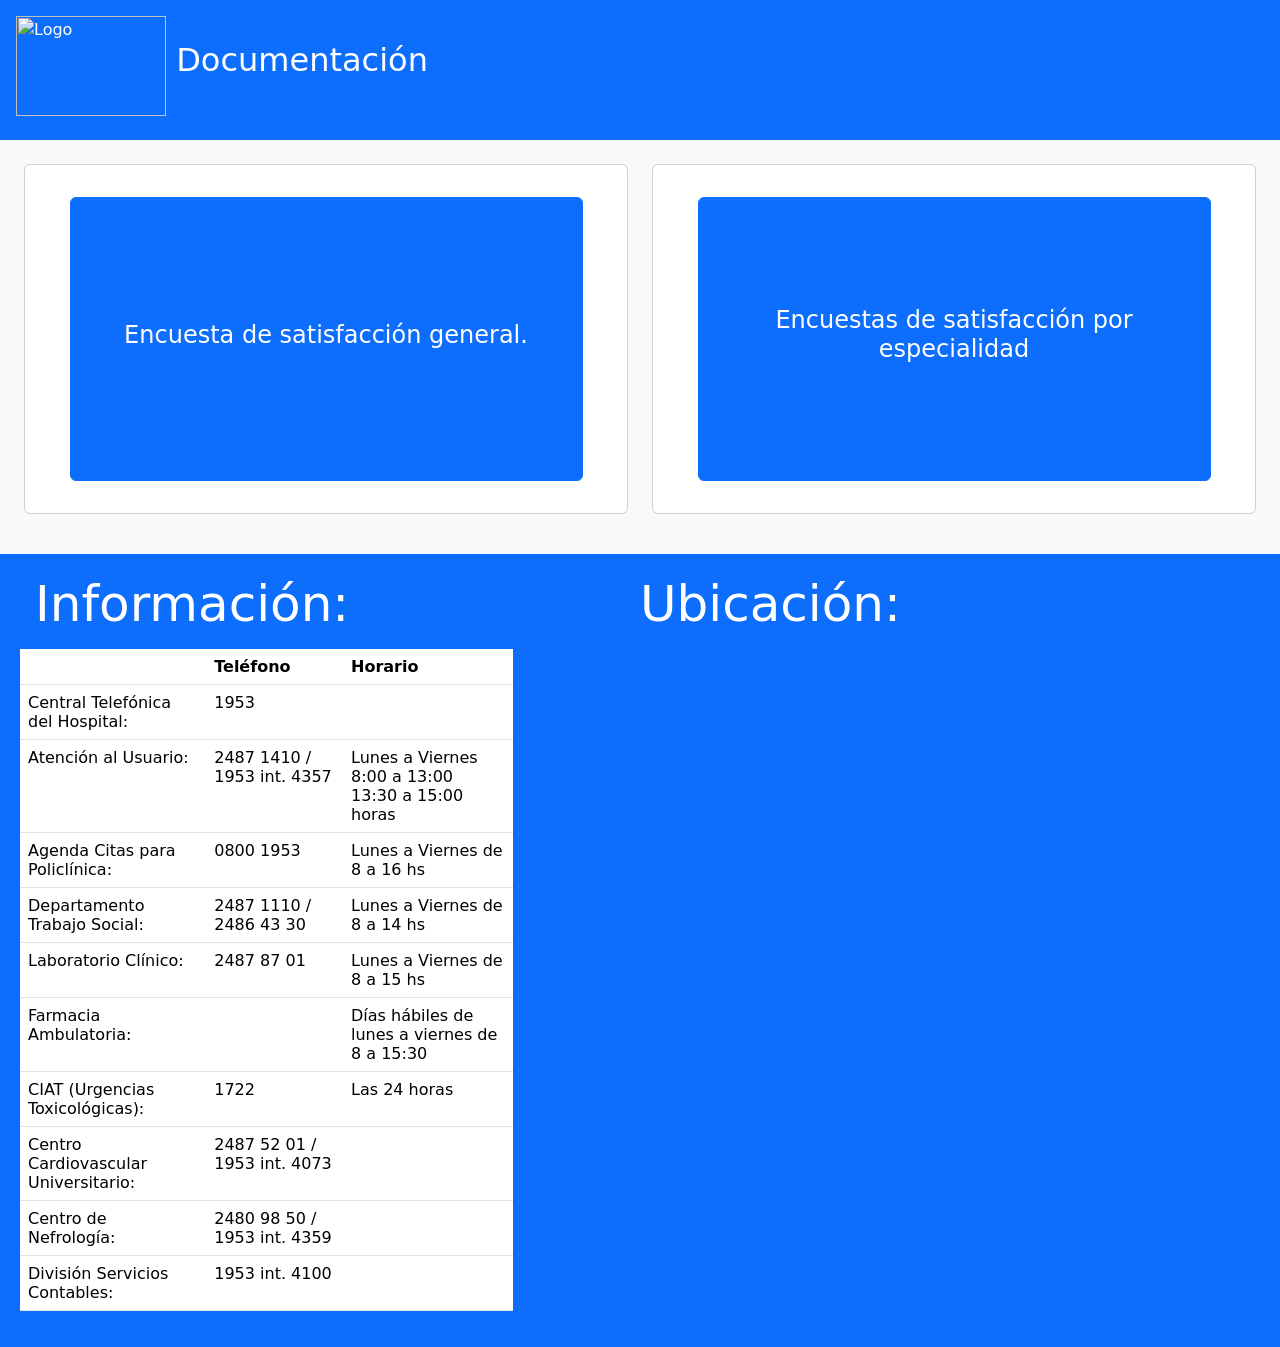
==== documentacion.html @ 832b318b "Add files via upload" ====
<html lang="en" data-bs-theme="light">

<head>
    <title>Dashboard: Documentación</title>
    <meta charset="utf-8">
    <meta name="viewport" content="width=device-width, initial-scale=1">
    <link href="https://cdn.jsdelivr.net/npm/bootstrap@5.3.8/dist/css/bootstrap.min.css" rel="stylesheet"
        integrity="sha384-sRIl4kxILFvY47J16cr9ZwB07vP4J8+LH7qKQnuqkuIAvNWLzeN8tE5YBujZqJLB" crossorigin="anonymous">
</head>

<link rel="stylesheet" href="estilos.css">

<body class="bg-light">
    <header class="row bg-primary text-white p-3 justify-content-between">
        <a class="col col-md-1 col-sm-12 navbar-brand" href="home.html">
            <img src="logo.png" alt="Logo" width="150" height="100" class="d-inline-block align-text-center"><b
                class="h2"> <b class="h2">Documentación</b>
        </a>
    </header>

    <main class="container-fluid p-4">
        <section class="row mb-3 justify-content-start g-4">

            <div class="col-md-6">
                <div class="card text-center" id="opciones">
                    <div class="card-body d-flex justify-content-center align-items-center">
                        <button class="btn btn-primary">
                            <h4>Encuesta de satisfacción general.</h4>
                        </button>
                    </div>
                </div>
            </div>

            <div class="col-md-6">
                <div class="card text-center" id="opciones">
                    <div class="card-body d-flex justify-content-center align-items-center">
                        <button class="btn btn-primary">
                            <h4>Encuestas de satisfacción por especialidad</h4>
                        </button>
                    </div>
                </div>
            </div>
        </section>

    </main>
    <footer id="contacto" class="footer">
        <div class="row justify-content-between w-100" style="display: flex; gap: 20px;">
            <div class="col col-md-5">
                <h2>Información:</h2>
                <table class="table">
                    <tr>
                        <td></td>
                        <td><b>Teléfono</b></td>
                        <td><b>Horario</b></td>
                    </tr>
                    <tr>
                        <td>Central Telefónica del Hospital:</td>
                        <td>1953</td>
                        <td></td>
                    </tr>
                    <tr>
                        <td>Atención al Usuario:</td>
                        <td>2487 1410 / 1953 int. 4357</td>
                        <td>Lunes a Viernes 8:00 a 13:00<br>13:30 a 15:00 horas</td>
                    </tr>
                    <tr>
                        <td>Agenda Citas para Policlínica:</td>
                        <td>0800 1953</td>
                        <td>Lunes a Viernes de 8 a 16 hs</td>
                    </tr>
                    <tr>
                        <td>Departamento Trabajo Social:</td>
                        <td>2487 1110 / 2486 43 30</td>
                        <td>Lunes a Viernes de 8 a 14 hs</td>
                    </tr>
                    <tr>
                        <td>Laboratorio Clínico:</td>
                        <td>2487 87 01</td>
                        <td>Lunes a Viernes de 8 a 15 hs</td>
                    </tr>
                    <tr>
                        <td>Farmacia Ambulatoria:</td>
                        <td></td>
                        <td>Días hábiles de lunes a viernes de 8 a 15:30</td>
                    </tr>
                    <tr>
                        <td>CIAT (Urgencias Toxicológicas):</td>
                        <td>1722</td>
                        <td>Las 24 horas</td>
                    </tr>
                    <tr>
                        <td>Centro Cardiovascular Universitario:</td>
                        <td>2487 52 01 / 1953 int. 4073</td>
                        <td></td>
                    </tr>
                    <tr>
                        <td>Centro de Nefrología:</td>
                        <td>2480 98 50 / 1953 int. 4359</td>
                        <td></td>
                    </tr>
                    <tr>
                        <td>División Servicios Contables:</td>
                        <td>1953 int. 4100</td>
                        <td></td>
                    </tr>
                </table>
            </div>
            <div class="col col-md-6">
                <h2 style="font-size: 50px; margin: 0 0 0;">Ubicación:</h2>
                <iframe
                    src="https://www.google.com/maps/embed?pb=!1m18!1m12!1m3!1d3272.6107473588204!2d-56.15419467424725!3d-34.89111967285261!2m3!1f0!2f0!3f0!3m2!1i1024!2i768!4f13.1!3m3!1m2!1s0x959f80fdc0c7f5e1%3A0xf32f366a7102f1bf!2sHospital%20de%20Cl%C3%ADnicas%20Dr.%20Manuel%20Quintela!5e0!3m2!1ses-419!2suy!4v1785253051578!5m2!1ses-419!2suy"
                    width="100%" height="350" style="border:0;" allowfullscreen="" loading="lazy"
                    referrerpolicy="strict-origin-when-cross-origin"></iframe>
            </div>
        </div>
    </footer>
    <script src="https://cdn.jsdelivr.net/npm/bootstrap@5.3.8/dist/js/bootstrap.bundle.min.js"
        integrity="sha384-FKyoEForCGlyvwx9Hj09JcYn3nv7wiPVlz7YYwJrWVcXK/BmnVDxM+D2scQbITxI"
        crossorigin="anonymous"></script>
</body>

</html>
---- estilos.css ----
h2 {
    font-size: 50px;
    margin: 0px 15px 15px 15px;
}
button {
    width: 90%;
    height: 90%;
    font-size: 24px;
}
#opciones {
    height: 350px;
}
iframe {
    border:0;
}
footer {
    width: 100%;
    background-color: #0d6efd;
    color: #ffffff;
    padding: 20px;
    box-sizing: border-box;
    bottom: 0;
    left: 0;
}
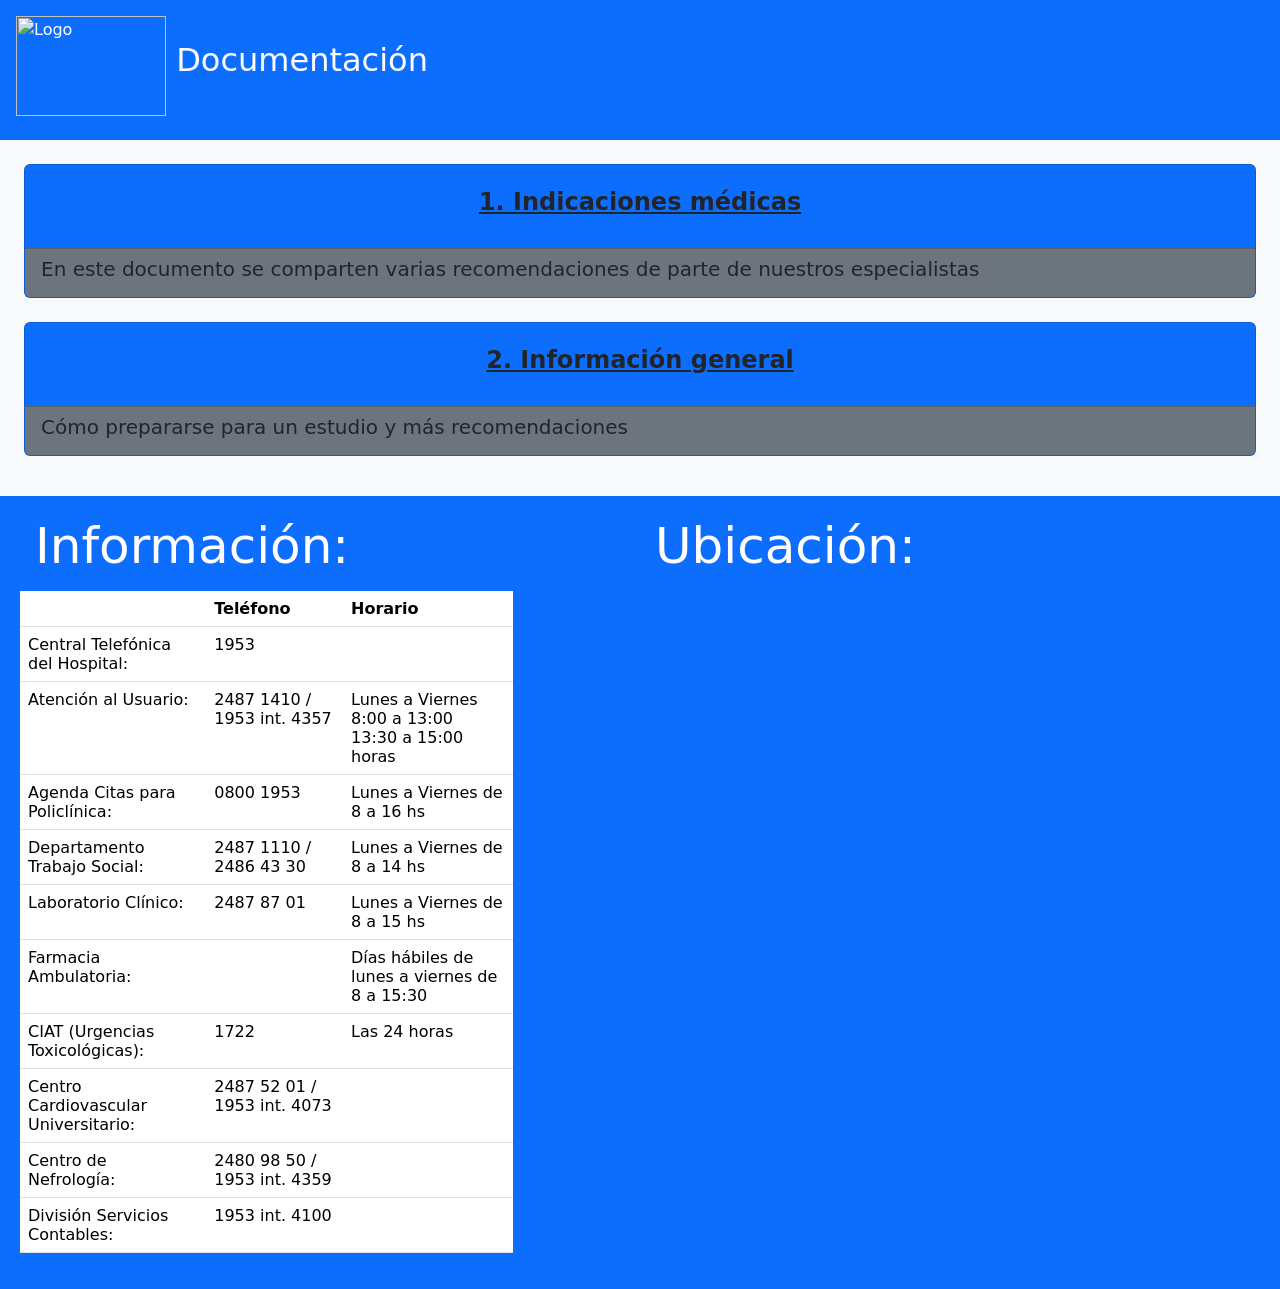
==== commit 2aab35a7: "version def Updated the layout and content of the documentation page, including new sections for med" ====
--- a/documentacion.html
+++ b/documentacion.html
@@ -19,24 +19,30 @@
     </header>
 
     <main class="container-fluid p-4">
-        <section class="row mb-3 justify-content-start g-4">
-
-            <div class="col-md-6">
-                <div class="card text-center" id="opciones">
-                    <div class="card-body d-flex justify-content-center align-items-center">
-                        <button class="btn btn-primary">
-                            <h4>Encuesta de satisfacción general.</h4>
+        <section class="row mb-3 justify-content-center g-4">
+            <div class="col-12">
+                <div class="card text-center bg-primary" id="documentos">
+                    <div class="card-body justify-content-center">
+                        <button class="btn" id="tituloDoc">
+                            <h4><b><u>1. Indicaciones médicas</u></b></h4>
                         </button>
+                    </div>
+                    <div class="card-footer d-flex justify-content-start align-items-start bg-secondary">
+                        <h5>En este documento se comparten varias recomendaciones de parte de
+                            nuestros especialistas</h5>
                     </div>
                 </div>
             </div>
 
-            <div class="col-md-6">
-                <div class="card text-center" id="opciones">
-                    <div class="card-body d-flex justify-content-center align-items-center">
-                        <button class="btn btn-primary">
-                            <h4>Encuestas de satisfacción por especialidad</h4>
+            <div class="col-12">
+                <div class="card text-center bg-primary" id="documentos">
+                    <div class="card-body justify-content-center">
+                        <button class="btn" id="tituloDoc">
+                            <h4><b><u>2. Información general</u></b></h4>
                         </button>
+                    </div>
+                    <div class="card-footer d-flex justify-content-start align-items-start bg-secondary">
+                        <h5>Cómo prepararse para un estudio y más recomendaciones</h5>
                     </div>
                 </div>
             </div>
@@ -106,7 +112,7 @@
                 </table>
             </div>
             <div class="col col-md-6">
-                <h2 style="font-size: 50px; margin: 0 0 0;">Ubicación:</h2>
+                <h2>Ubicación:</h2>
                 <iframe
                     src="https://www.google.com/maps/embed?pb=!1m18!1m12!1m3!1d3272.6107473588204!2d-56.15419467424725!3d-34.89111967285261!2m3!1f0!2f0!3f0!3m2!1i1024!2i768!4f13.1!3m3!1m2!1s0x959f80fdc0c7f5e1%3A0xf32f366a7102f1bf!2sHospital%20de%20Cl%C3%ADnicas%20Dr.%20Manuel%20Quintela!5e0!3m2!1ses-419!2suy!4v1785253051578!5m2!1ses-419!2suy"
                     width="100%" height="350" style="border:0;" allowfullscreen="" loading="lazy"
@@ -119,4 +125,5 @@
         crossorigin="anonymous"></script>
 </body>
 
-</html>+</html>
+</html>
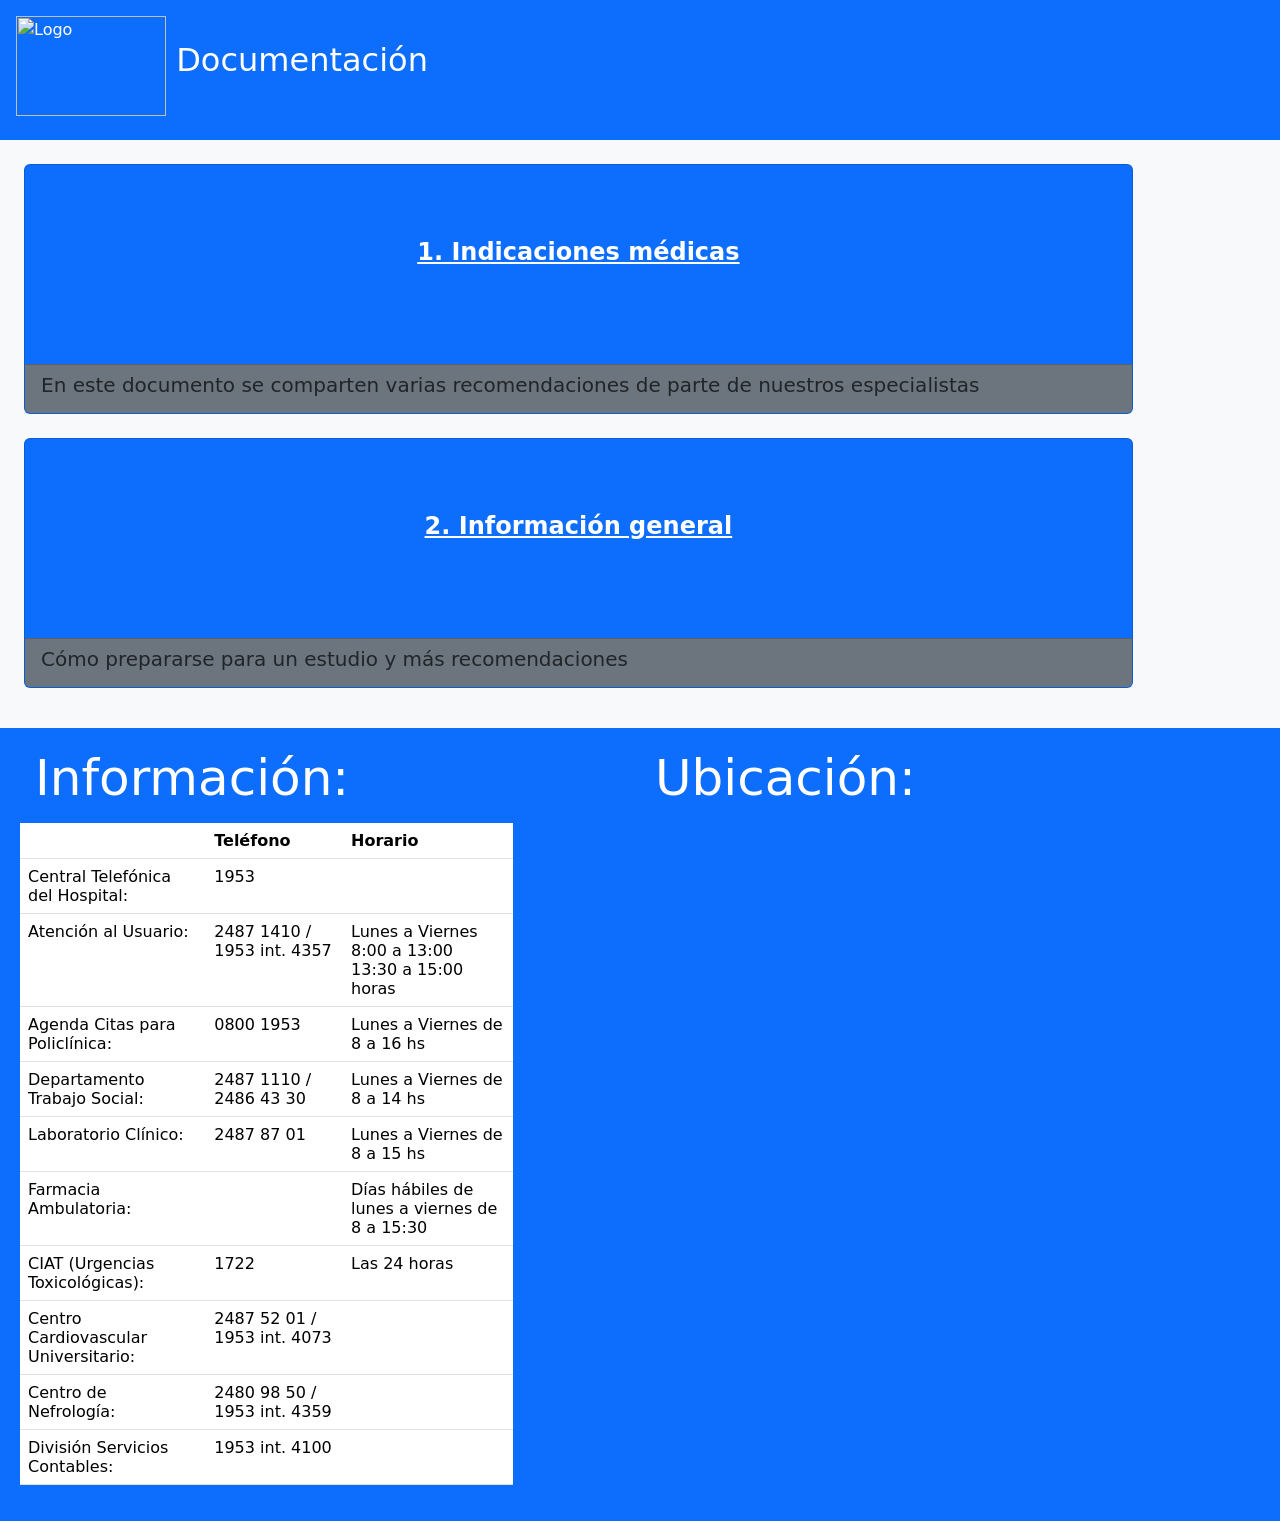
==== commit 89d791b0: "versión definitiva" ====
--- a/documentacion.html
+++ b/documentacion.html
@@ -12,7 +12,7 @@
 
 <body class="bg-light">
     <header class="row bg-primary text-white p-3 justify-content-between">
-        <a class="col col-md-1 col-sm-12 navbar-brand" href="home.html">
+        <a class="col col-md-1 col-sm-12 navbar-brand" href="index.html">
             <img src="logo.png" alt="Logo" width="150" height="100" class="d-inline-block align-text-center"><b
                 class="h2"> <b class="h2">Documentación</b>
         </a>
@@ -50,7 +50,7 @@
 
     </main>
     <footer id="contacto" class="footer">
-        <div class="row justify-content-between w-100" style="display: flex; gap: 20px;">
+        <div class="row justify-content-between w-100">
             <div class="col col-md-5">
                 <h2>Información:</h2>
                 <table class="table">
@@ -124,6 +124,5 @@
         integrity="sha384-FKyoEForCGlyvwx9Hj09JcYn3nv7wiPVlz7YYwJrWVcXK/BmnVDxM+D2scQbITxI"
         crossorigin="anonymous"></script>
 </body>
-
 </html>
 </html>
--- a/estilos.css
+++ b/estilos.css
@@ -7,12 +7,6 @@
     height: 90%;
     font-size: 24px;
 }
-#opciones {
-    height: 350px;
-}
-iframe {
-    border:0;
-}
 footer {
     width: 100%;
     background-color: #0d6efd;
@@ -21,4 +15,17 @@
     box-sizing: border-box;
     bottom: 0;
     left: 0;
-}+}
+iframe {
+    border:0;
+}
+#opciones {
+    height: 350px;
+}
+#documentos {
+    height: 250px;
+    width: 90%;
+}
+#tituloDoc {
+    color: white;
+}
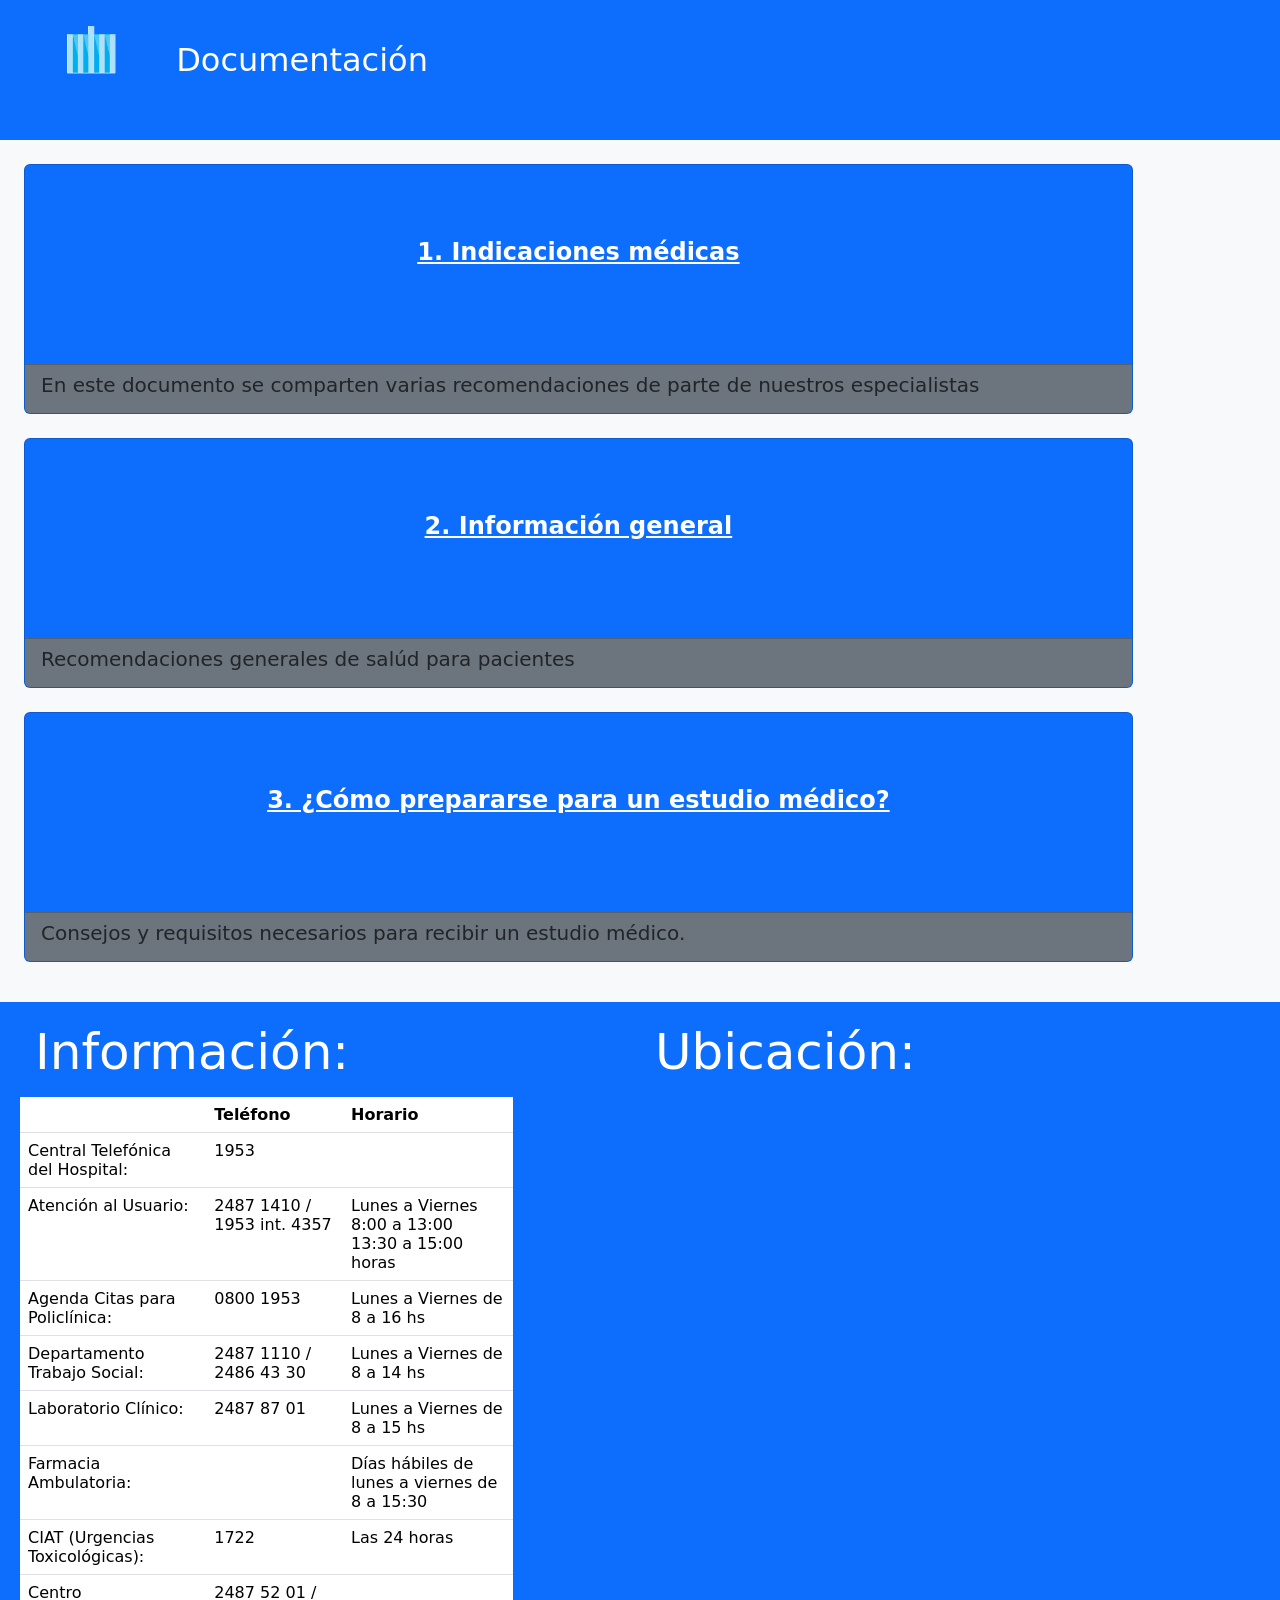
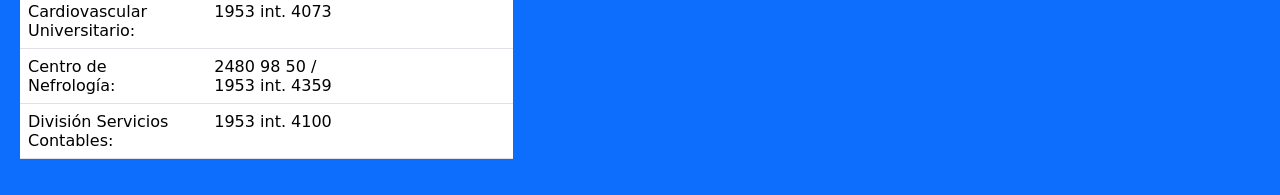
==== commit 268b1411: "versión definitiva Updated documentacion.html to include links for downloading medical documents and" ====
--- a/documentacion.html
+++ b/documentacion.html
@@ -23,7 +23,7 @@
             <div class="col-12">
                 <div class="card text-center bg-primary" id="documentos">
                     <div class="card-body justify-content-center">
-                        <button class="btn" id="tituloDoc">
+                        <button class="btn" id="tituloDoc" onclick="location.href='Indicaciones medicas.docx'">
                             <h4><b><u>1. Indicaciones médicas</u></b></h4>
                         </button>
                     </div>
@@ -37,12 +37,24 @@
             <div class="col-12">
                 <div class="card text-center bg-primary" id="documentos">
                     <div class="card-body justify-content-center">
-                        <button class="btn" id="tituloDoc">
+                        <button class="btn" id="tituloDoc" onclick="location.href='Recomendaciones para pacientes.docx'">
                             <h4><b><u>2. Información general</u></b></h4>
                         </button>
                     </div>
                     <div class="card-footer d-flex justify-content-start align-items-start bg-secondary">
-                        <h5>Cómo prepararse para un estudio y más recomendaciones</h5>
+                        <h5>Recomendaciones generales de salúd para pacientes</h5>
+                    </div>
+                </div>
+            </div>
+            <div class="col-12">
+                <div class="card text-center bg-primary" id="documentos">
+                    <div class="card-body justify-content-center">
+                        <button class="btn" id="tituloDoc" onclick="location.href='¿Como prepararse para un estudio_.docx'">
+                            <h4><b><u>3. ¿Cómo prepararse para un estudio médico?</u></b></h4>
+                        </button>
+                    </div>
+                    <div class="card-footer d-flex justify-content-start align-items-start bg-secondary">
+                        <h5>Consejos y requisitos necesarios para recibir un estudio médico.</h5>
                     </div>
                 </div>
             </div>
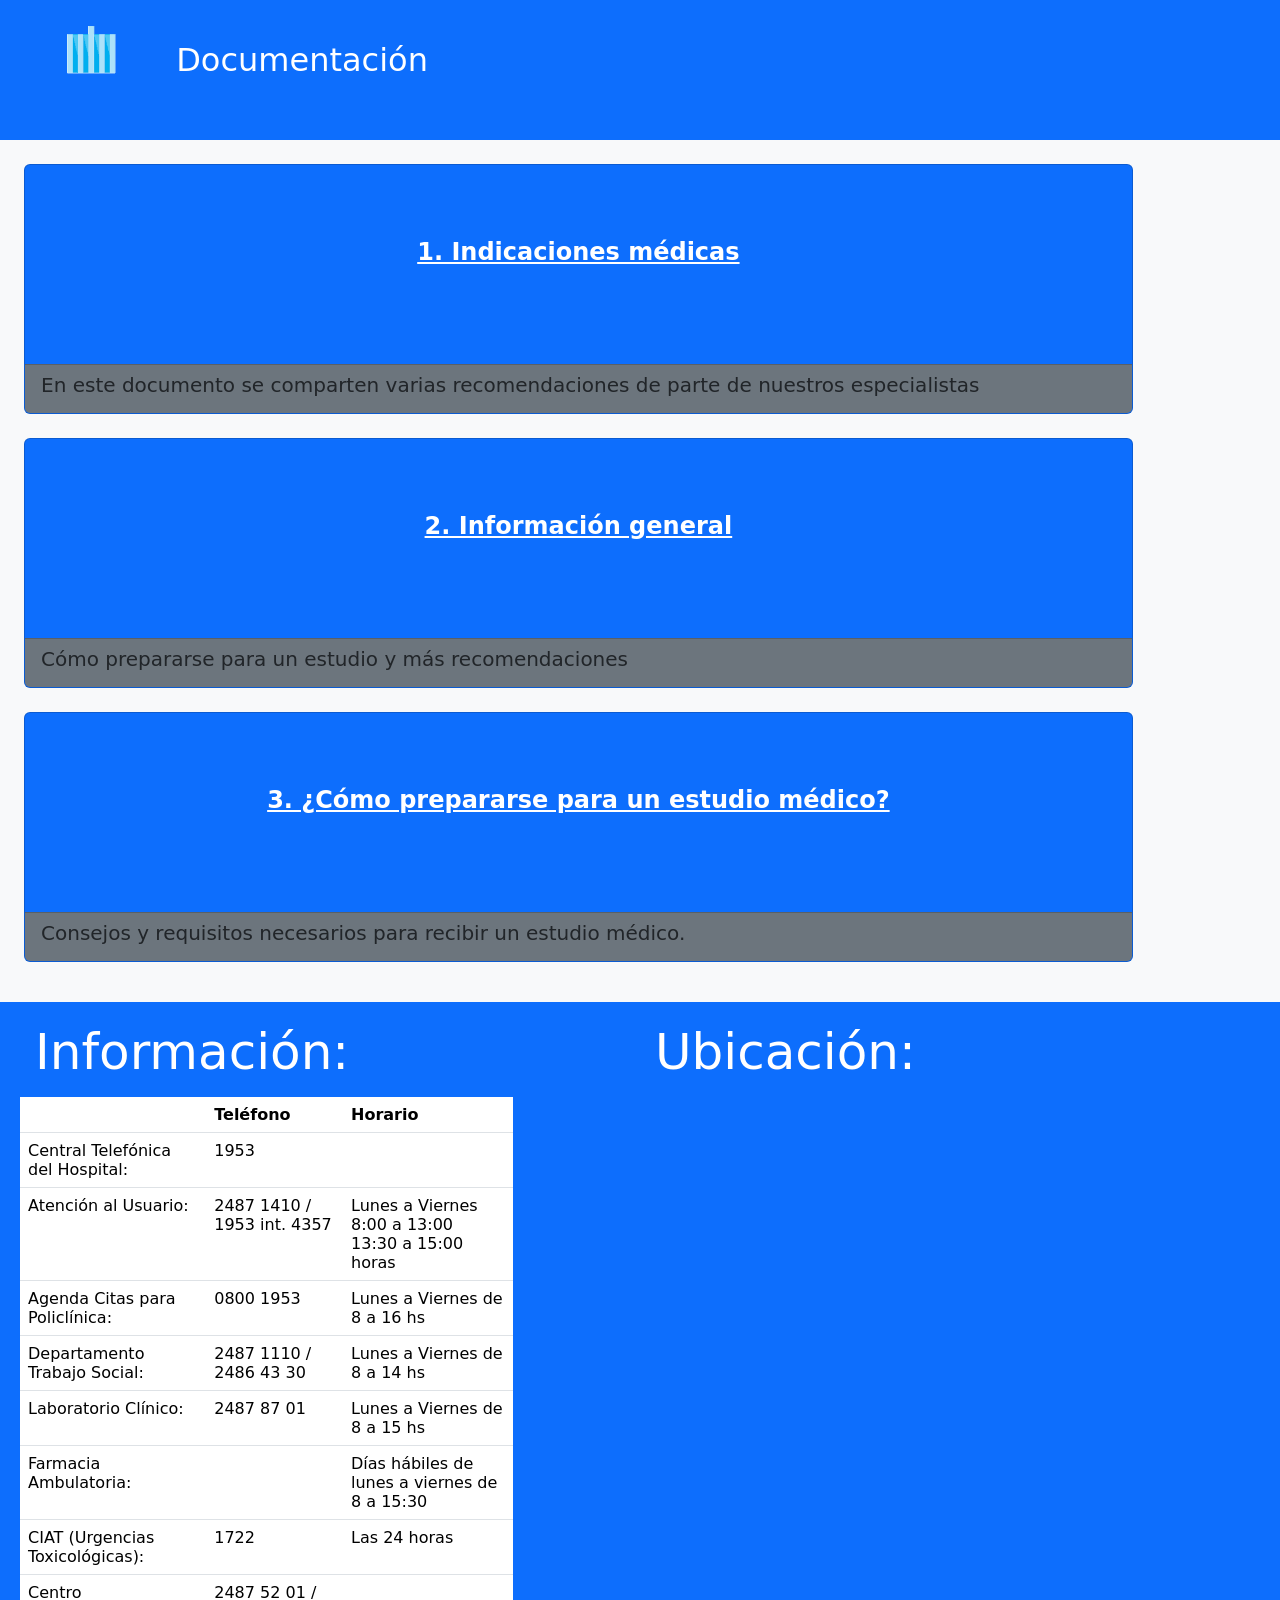
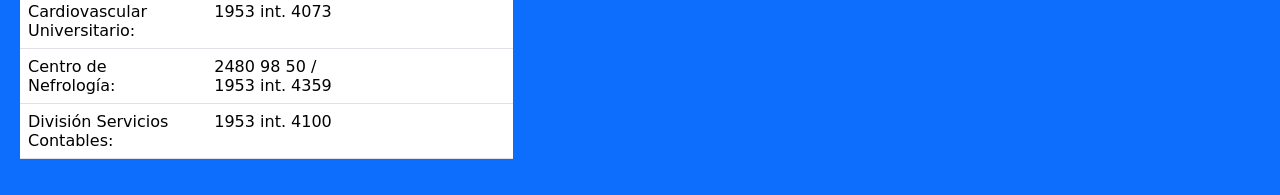
==== commit 0d9c2fef: "versión definitiva Updated document links and content in documentacion.html." ====
--- a/documentacion.html
+++ b/documentacion.html
@@ -6,9 +6,8 @@
     <meta name="viewport" content="width=device-width, initial-scale=1">
     <link href="https://cdn.jsdelivr.net/npm/bootstrap@5.3.8/dist/css/bootstrap.min.css" rel="stylesheet"
         integrity="sha384-sRIl4kxILFvY47J16cr9ZwB07vP4J8+LH7qKQnuqkuIAvNWLzeN8tE5YBujZqJLB" crossorigin="anonymous">
+    <link rel="stylesheet" href="estilos.css">
 </head>
-
-<link rel="stylesheet" href="estilos.css">
 
 <body class="bg-light">
     <header class="row bg-primary text-white p-3 justify-content-between">
@@ -23,7 +22,7 @@
             <div class="col-12">
                 <div class="card text-center bg-primary" id="documentos">
                     <div class="card-body justify-content-center">
-                        <button class="btn" id="tituloDoc" onclick="location.href='Indicaciones medicas.docx'">
+                        <button class="btn" id="tituloDoc" onclick="location.href='indicacionesMedicas.html'">
                             <h4><b><u>1. Indicaciones médicas</u></b></h4>
                         </button>
                     </div>
@@ -37,19 +36,19 @@
             <div class="col-12">
                 <div class="card text-center bg-primary" id="documentos">
                     <div class="card-body justify-content-center">
-                        <button class="btn" id="tituloDoc" onclick="location.href='Recomendaciones para pacientes.docx'">
+                        <button class="btn" id="tituloDoc" onclick="location.href='recomendaciones.html'">
                             <h4><b><u>2. Información general</u></b></h4>
                         </button>
                     </div>
                     <div class="card-footer d-flex justify-content-start align-items-start bg-secondary">
-                        <h5>Recomendaciones generales de salúd para pacientes</h5>
+                        <h5>Cómo prepararse para un estudio y más recomendaciones</h5>
                     </div>
                 </div>
             </div>
             <div class="col-12">
                 <div class="card text-center bg-primary" id="documentos">
                     <div class="card-body justify-content-center">
-                        <button class="btn" id="tituloDoc" onclick="location.href='¿Como prepararse para un estudio_.docx'">
+                        <button class="btn" id="tituloDoc" onclick="location.href='preparacionParaEstudio.html'">
                             <h4><b><u>3. ¿Cómo prepararse para un estudio médico?</u></b></h4>
                         </button>
                     </div>
@@ -127,7 +126,7 @@
                 <h2>Ubicación:</h2>
                 <iframe
                     src="https://www.google.com/maps/embed?pb=!1m18!1m12!1m3!1d3272.6107473588204!2d-56.15419467424725!3d-34.89111967285261!2m3!1f0!2f0!3f0!3m2!1i1024!2i768!4f13.1!3m3!1m2!1s0x959f80fdc0c7f5e1%3A0xf32f366a7102f1bf!2sHospital%20de%20Cl%C3%ADnicas%20Dr.%20Manuel%20Quintela!5e0!3m2!1ses-419!2suy!4v1785253051578!5m2!1ses-419!2suy"
-                    width="100%" height="350" style="border:0;" allowfullscreen="" loading="lazy"
+                    width="100%" height="350" style="border:0;" loading="lazy"
                     referrerpolicy="strict-origin-when-cross-origin"></iframe>
             </div>
         </div>
@@ -136,5 +135,5 @@
         integrity="sha384-FKyoEForCGlyvwx9Hj09JcYn3nv7wiPVlz7YYwJrWVcXK/BmnVDxM+D2scQbITxI"
         crossorigin="anonymous"></script>
 </body>
+
 </html>
-</html>
